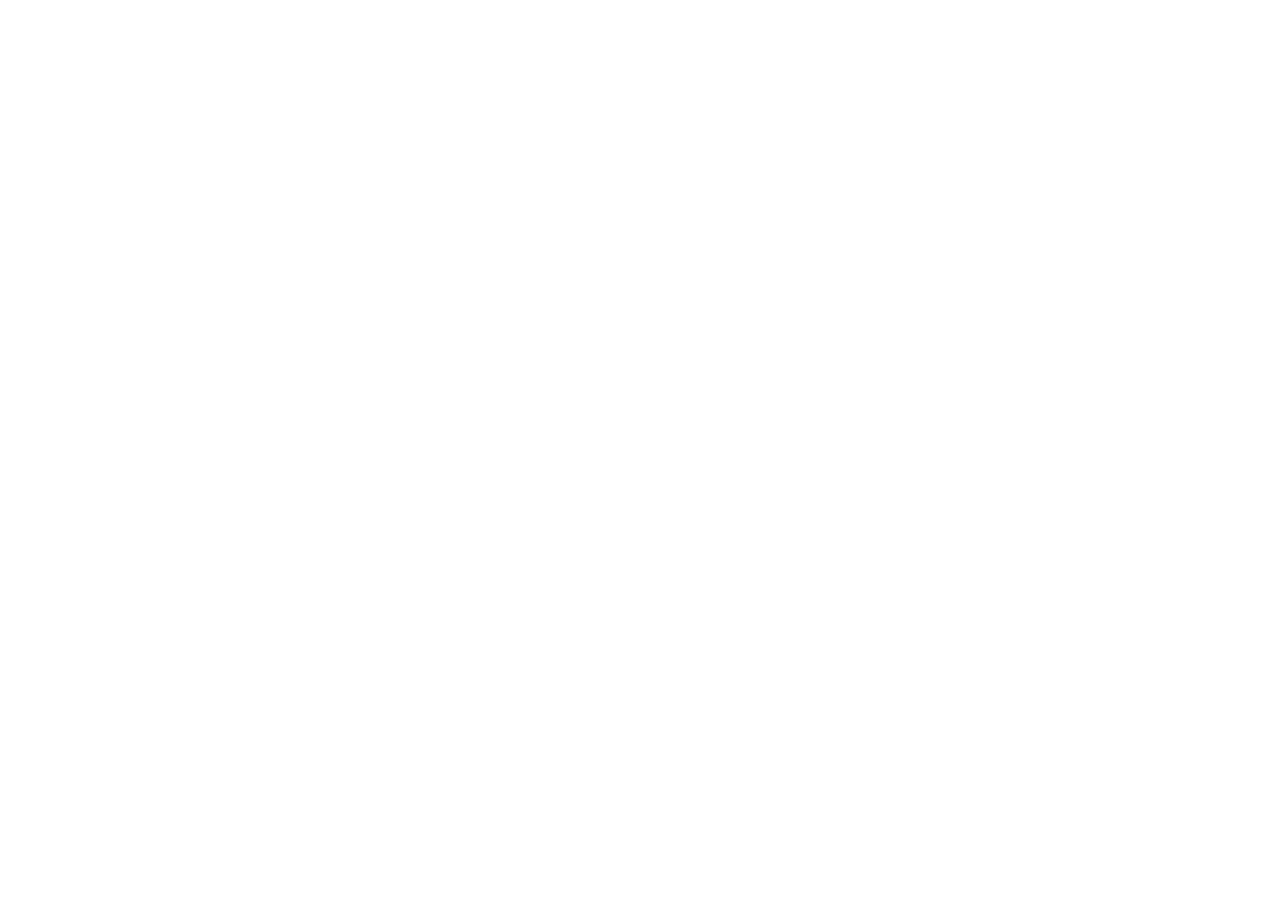
==== mondrian-painting/index.html @ 903be387 "Add mondrian-painting folder" ====
<!DOCTYPE html>
<html lang="en">
<head>
    <meta charset="UTF-8">
    <meta name="viewport" content="width=device-width, initial-scale=1.0">
    <title>Document</title>
</head>
<body>
    
</body>
</html>
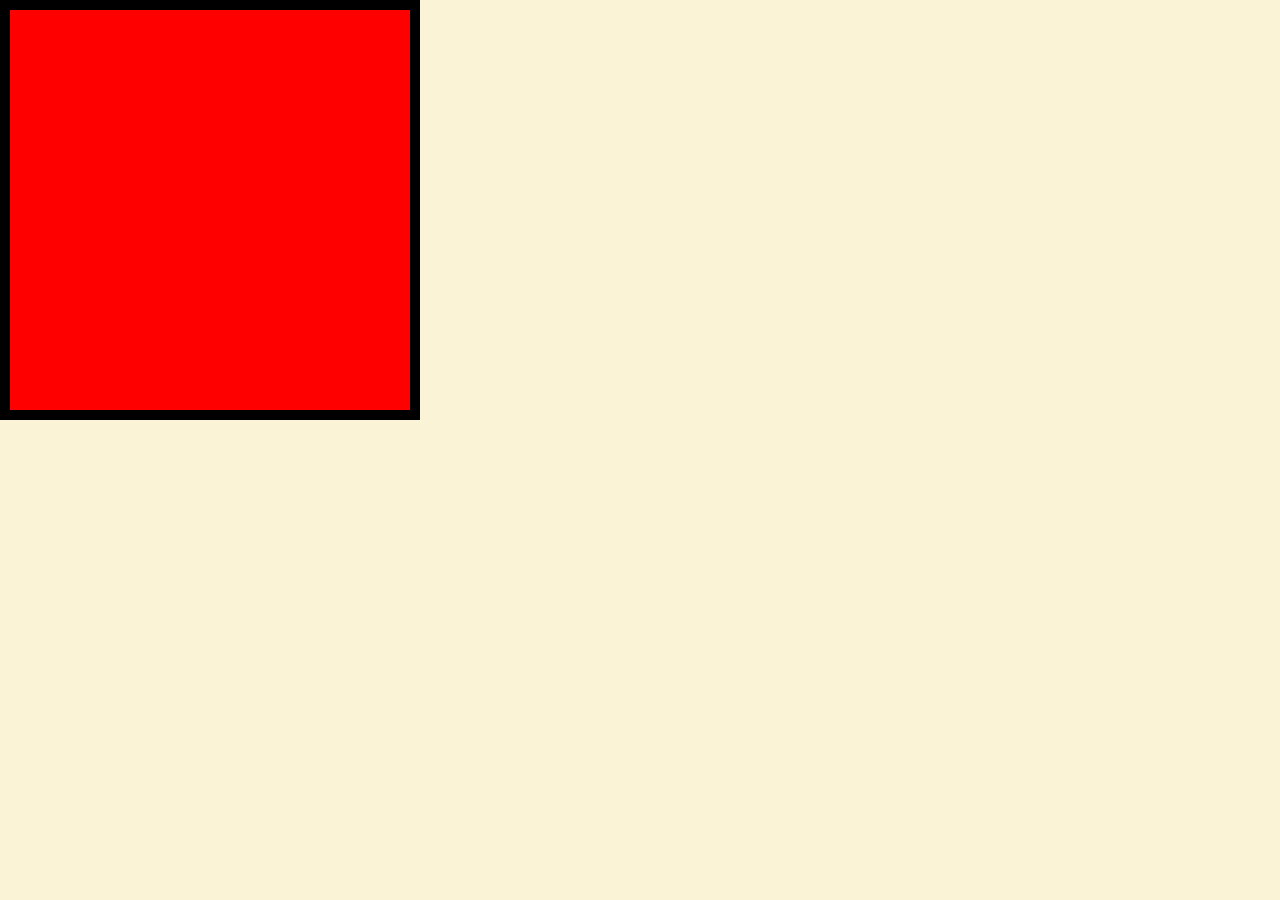
==== commit 985d9202: "Add style.css file" ====
--- a/mondrian-painting/index.html
+++ b/mondrian-painting/index.html
@@ -3,9 +3,12 @@
 <head>
     <meta charset="UTF-8">
     <meta name="viewport" content="width=device-width, initial-scale=1.0">
+    <link rel="stylesheet" href="./style.css">
     <title>Document</title>
 </head>
 <body>
-    
+    <div class="main">
+       
+    </div>
 </body>
 </html>--- a/mondrian-painting/style.css
+++ b/mondrian-painting/style.css
@@ -0,0 +1,14 @@
+body {
+    background-color: #FBF3D5;
+    margin: 0;
+}
+
+.main {
+    margin: 0;
+    border: 10px solid black;
+    background-color: red;
+    display: block;
+    height: 400px;
+    width: 400px;
+    align-self: center;
+}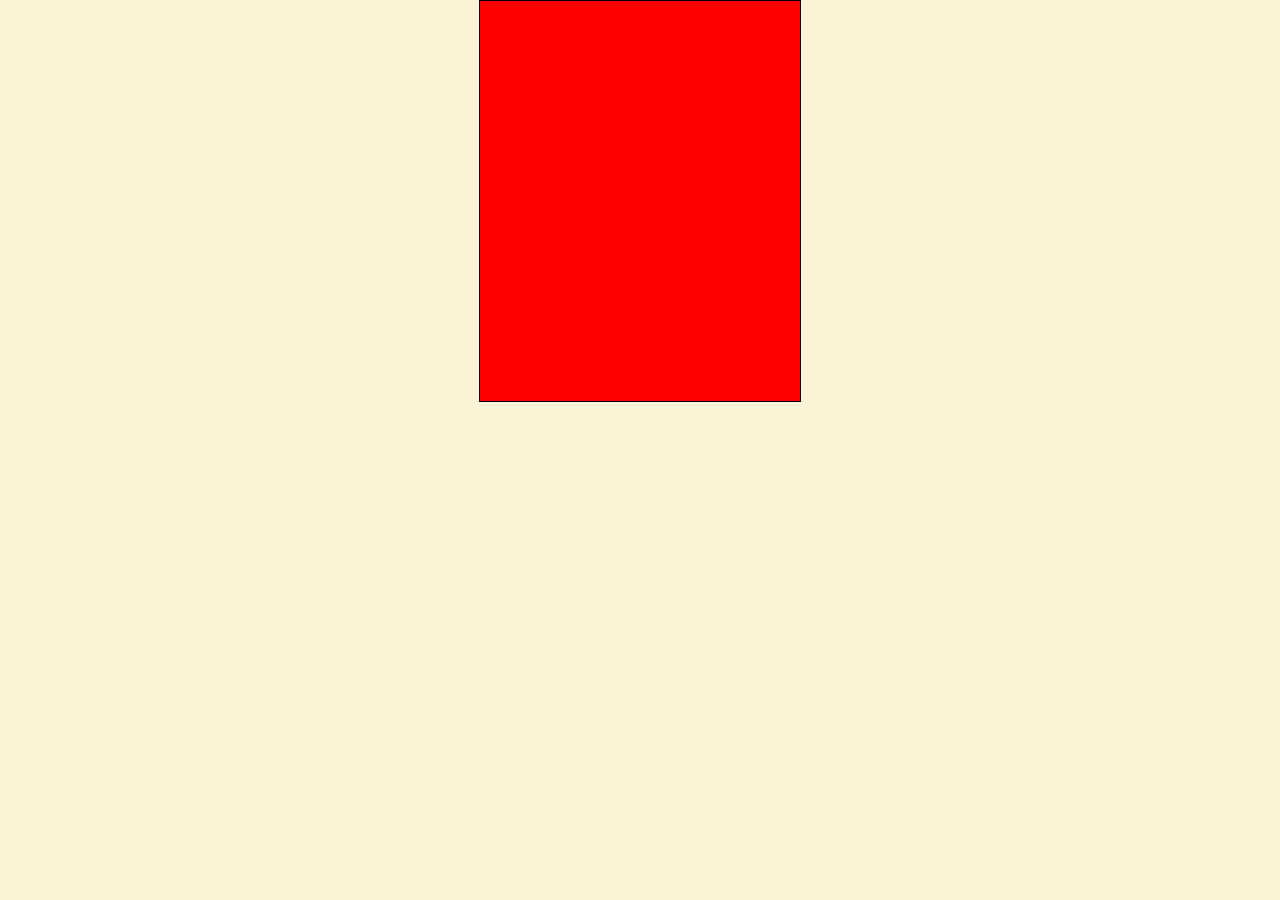
==== commit b81f1d7e: "Add the separate containers and their classes" ====
--- a/mondrian-painting/index.html
+++ b/mondrian-painting/index.html
@@ -8,7 +8,13 @@
 </head>
 <body>
     <div class="main">
-       
+       <div class="red-box"></div>
+       <div class="top-left-white-box"></div>
+       <div class="middle-left-white-box"></div>
+       <div class="blue-box"></div>
+       <div class="bottom-white-box"></div>
+       <div class="small-right-white-box"></div>
+       <div class="yellow-box"></div>
     </div>
 </body>
 </html>--- a/mondrian-painting/style.css
+++ b/mondrian-painting/style.css
@@ -1,14 +1,14 @@
 body {
     background-color: #FBF3D5;
-    margin: 0;
+    margin: auto;
 }
 
 .main {
-    margin: 0;
-    border: 10px solid black;
+    margin: auto;
+    border: 1px solid black;
     background-color: red;
     display: block;
     height: 400px;
-    width: 400px;
-    align-self: center;
+    width: 25%;
+    /* margin-left: 50%; */
 }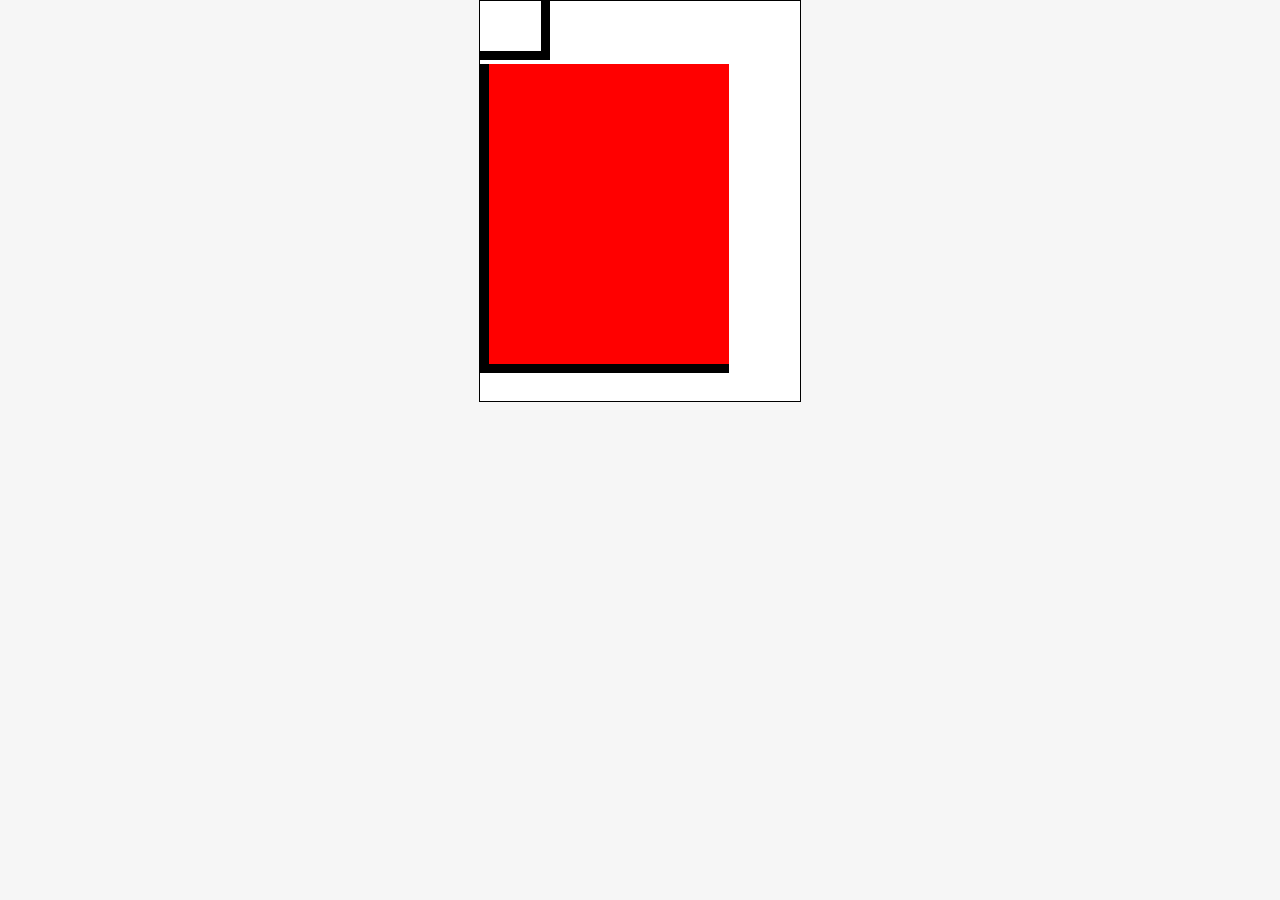
==== commit ba6dfd8c: "Add stylization" ====
--- a/mondrian-painting/index.html
+++ b/mondrian-painting/index.html
@@ -1,20 +1,26 @@
 <!DOCTYPE html>
 <html lang="en">
+
 <head>
     <meta charset="UTF-8">
     <meta name="viewport" content="width=device-width, initial-scale=1.0">
     <link rel="stylesheet" href="./style.css">
     <title>Document</title>
 </head>
+
 <body>
     <div class="main">
-       <div class="red-box"></div>
-       <div class="top-left-white-box"></div>
-       <div class="middle-left-white-box"></div>
-       <div class="blue-box"></div>
-       <div class="bottom-white-box"></div>
-       <div class="small-right-white-box"></div>
-       <div class="yellow-box"></div>
+        <div class="first-row">
+            <div class="top-left-white-box"></div>
+            <div class="red-box"></div>
+            <div class="middle-left-white-box"></div>
+        </div>
+
+        <div class="blue-box"></div>
+        <div class="bottom-white-box"></div>
+        <div class="small-right-white-box"></div>
+        <div class="yellow-box"></div>
     </div>
 </body>
+
 </html>--- a/mondrian-painting/style.css
+++ b/mondrian-painting/style.css
@@ -1,14 +1,35 @@
 body {
-    background-color: #FBF3D5;
+    background-color: #f6f6f6;
     margin: auto;
 }
 
 .main {
     margin: auto;
     border: 1px solid black;
-    background-color: red;
+    background-color: white;
     display: block;
     height: 400px;
     width: 25%;
     /* margin-left: 50%; */
+}
+
+.first-row {
+    height: 75%;
+}
+
+.red-box {
+    display: inline-block;
+    border-left: 9px solid black;
+    border-bottom: 9px solid black;
+    height:100%;
+    width: 75%;
+    background-color: red;
+}
+
+.top-left-white-box {
+    display: inline-block;
+    border-right: 9px solid black;
+    border-bottom: 9px solid black;
+    height: 50px;
+    width: 19%;
 }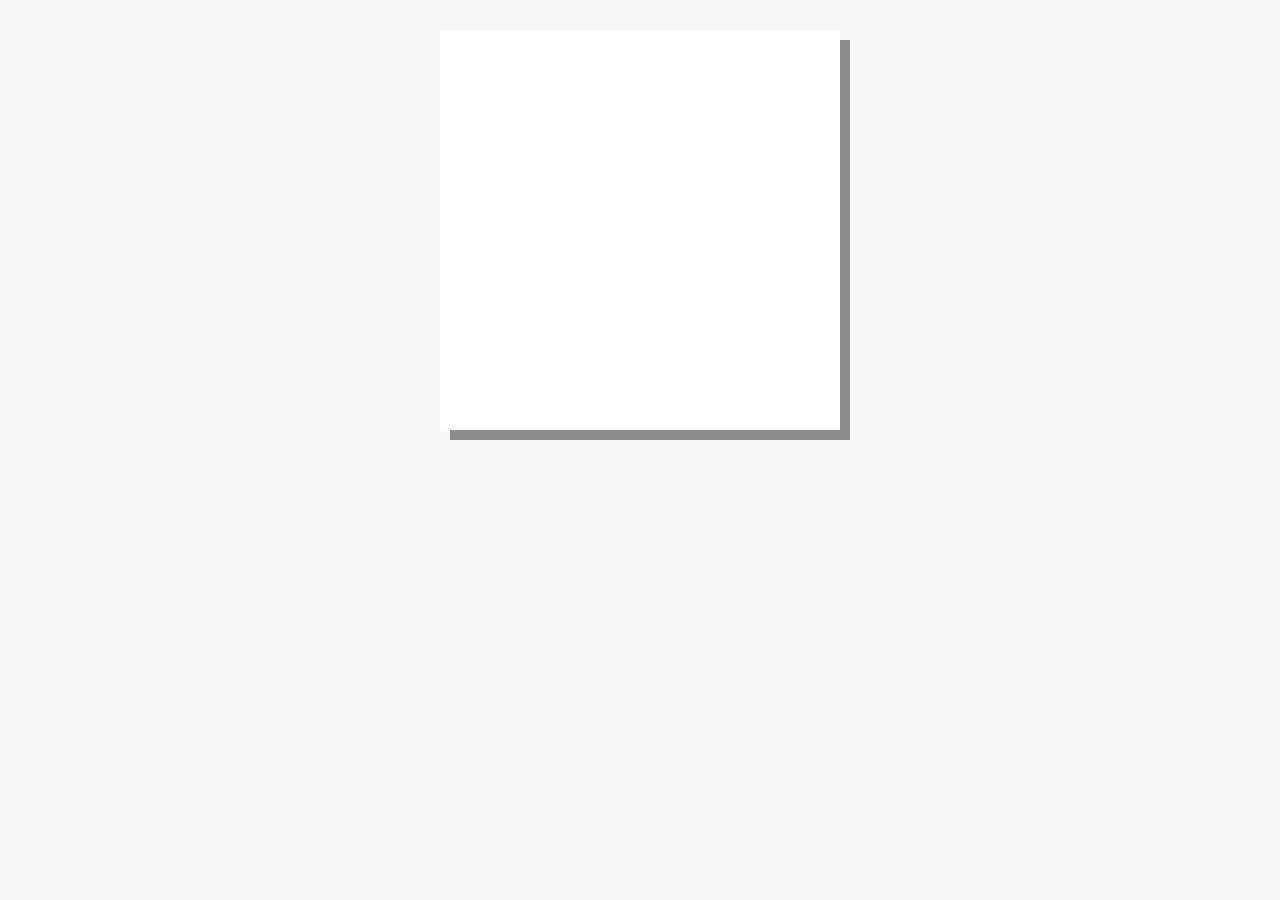
==== commit e6522105: "Add stylzation to the main div to make it look like a canvas" ====
--- a/mondrian-painting/index.html
+++ b/mondrian-painting/index.html
@@ -9,7 +9,7 @@
 </head>
 
 <body>
-    <div class="main">
+    <div id="main">
         <div class="first-row">
             <div class="top-left-white-box"></div>
             <div class="red-box"></div>
--- a/mondrian-painting/style.css
+++ b/mondrian-painting/style.css
@@ -1,18 +1,17 @@
 body {
     background-color: #f6f6f6;
-    margin: auto;
 }
 
-.main {
-    margin: auto;
-    border: 1px solid black;
-    background-color: white;
-    display: block;
+#main {
+    background-color: #FFFFFF;
     height: 400px;
-    width: 25%;
-    /* margin-left: 50%; */
+    width: 400px;
+    margin-top: 30px;
+    margin-left: auto;
+    margin-right: auto;
+    box-shadow: 10px 10px 0px #8d8d8d;
 }
-
+/* 
 .first-row {
     height: 75%;
 }
@@ -32,4 +31,4 @@
     border-bottom: 9px solid black;
     height: 50px;
     width: 19%;
-}+} */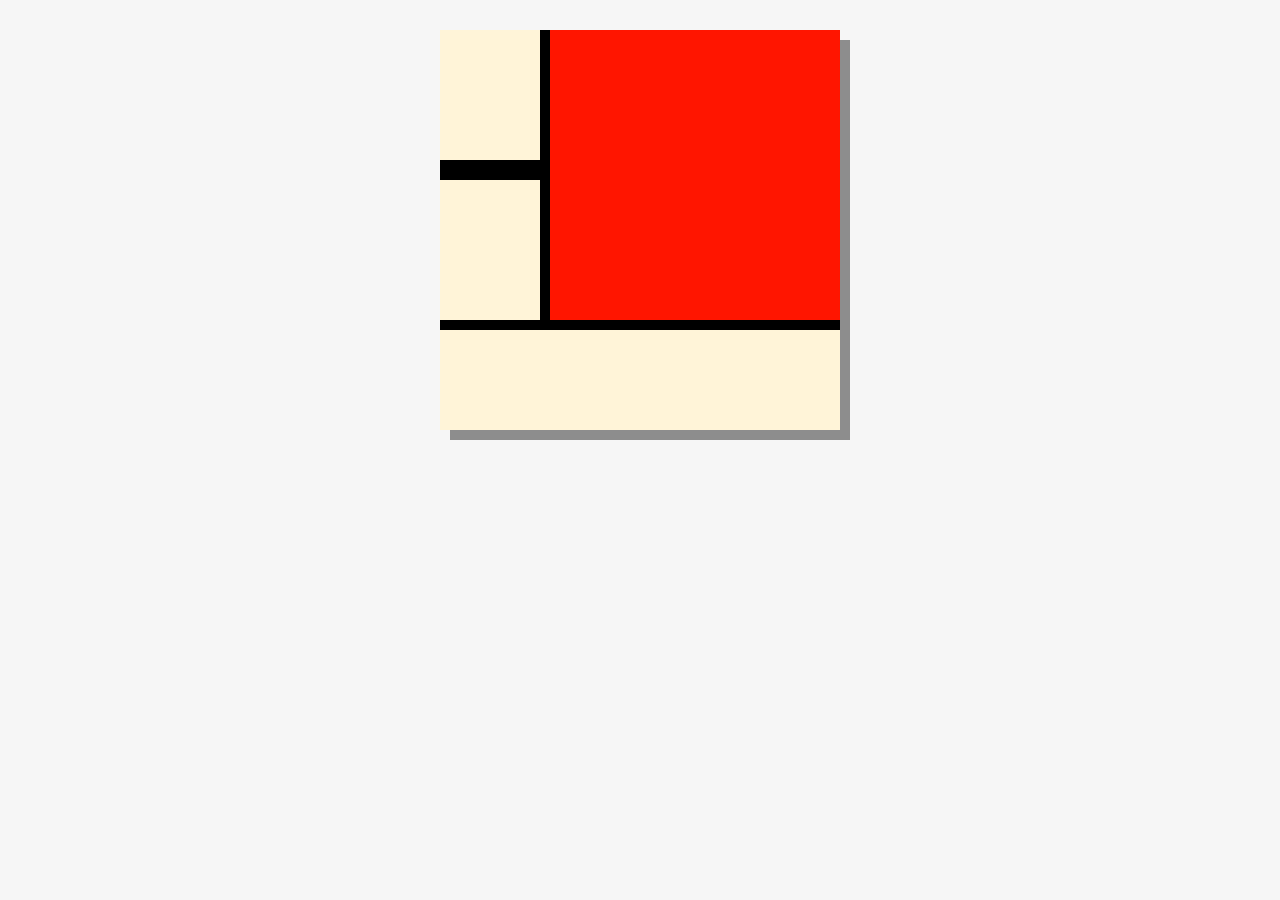
==== commit 2ae01193: "Divide the boxes in the first row and add styles" ====
--- a/mondrian-painting/index.html
+++ b/mondrian-painting/index.html
@@ -10,16 +10,22 @@
 
 <body>
     <div id="main">
-        <div class="first-row">
-            <div class="top-left-white-box"></div>
-            <div class="red-box"></div>
-            <div class="middle-left-white-box"></div>
+        <div id="top-row">
+            <div id="red-box" class="red right"></div>
+            <div id="first-divider" class="black right"></div>
+            <div id="top-left-column" class="right"></div>
+            <div id="top-left-white-box"></div>
+            <div id="second-divider" class="black"></div>
+            <div id="middle-left-white-box"></div>
+        </div>
+        <div id="middle-row-divider" class="black"></div>
+        <div id="bottom-row">
+            <div class="blue-box"></div>
+            <div class="bottom-white-box"></div>
+            <div class="small-right-white-box"></div>
+            <div class="yellow-box"></div>
         </div>
 
-        <div class="blue-box"></div>
-        <div class="bottom-white-box"></div>
-        <div class="small-right-white-box"></div>
-        <div class="yellow-box"></div>
     </div>
 </body>
 
--- a/mondrian-painting/style.css
+++ b/mondrian-painting/style.css
@@ -3,7 +3,7 @@
 }
 
 #main {
-    background-color: #FFFFFF;
+    background-color: #FFF4D8;
     height: 400px;
     width: 400px;
     margin-top: 30px;
@@ -11,24 +11,57 @@
     margin-right: auto;
     box-shadow: 10px 10px 0px #8d8d8d;
 }
-/* 
-.first-row {
-    height: 75%;
+
+#top-row {
+    height: 290px;
 }
 
-.red-box {
-    display: inline-block;
-    border-left: 9px solid black;
-    border-bottom: 9px solid black;
-    height:100%;
-    width: 75%;
-    background-color: red;
+#red-box {
+    height: 290px;
+    width: 290px;
 }
 
-.top-left-white-box {
-    display: inline-block;
-    border-right: 9px solid black;
-    border-bottom: 9px solid black;
-    height: 50px;
-    width: 19%;
-} */+#first-divider {
+    height: 290px;
+    width: 10px;
+}
+
+#top-left-white-box {
+    height: 130px;
+    width: 100px;
+}
+
+#second-divider {
+    height: 20px;
+    width: 100px;
+}
+
+#middle-left-white-box {
+    height: 140px;
+    width: 100px;
+}
+
+#middle-row-divider {
+    height: 10px;
+    width: 400px;
+}
+
+.red {
+    background-color: #FF1500;
+}
+
+.blue {
+    background-color: #004EB2;
+}
+
+.yellow {
+    background-color: #ECAE13;
+}
+
+.black {
+    background-color: #000000;
+}
+
+.right {
+    float: right;
+}
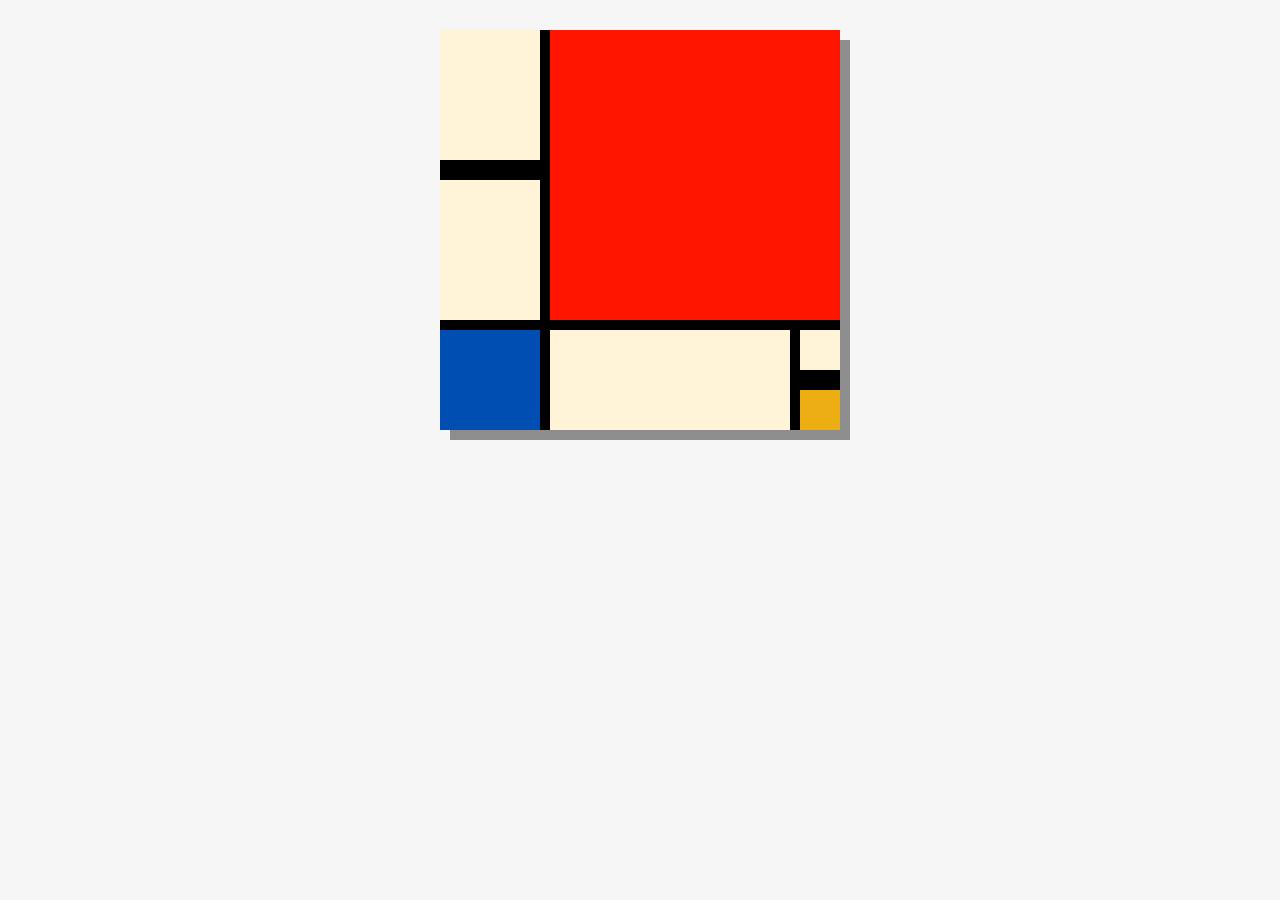
==== commit 9bc2cc42: "Divide the boxes in the bottom row and add styles" ====
--- a/mondrian-painting/index.html
+++ b/mondrian-painting/index.html
@@ -13,17 +13,25 @@
         <div id="top-row">
             <div id="red-box" class="red right"></div>
             <div id="first-divider" class="black right"></div>
-            <div id="top-left-column" class="right"></div>
-            <div id="top-left-white-box"></div>
-            <div id="second-divider" class="black"></div>
-            <div id="middle-left-white-box"></div>
+            <div id="top-left-column" class="right">
+                <div id="top-left-white-box"></div>
+                <div id="second-divider" class="black"></div>
+                <div id="middle-left-white-box"></div>
+            </div>
         </div>
+
         <div id="middle-row-divider" class="black"></div>
+
         <div id="bottom-row">
-            <div class="blue-box"></div>
-            <div class="bottom-white-box"></div>
-            <div class="small-right-white-box"></div>
-            <div class="yellow-box"></div>
+            <div id="bottom-right-column" class="right">
+                <div id="small-bottom-white-box"></div>
+                <div id="horizontal-bottom-divider" class="black"></div>
+                <div id="yellow-box" class="yellow"></div>
+            </div>
+            <div class="vertical-bottom-divider black right" ></div>
+            <div id="bottom-white-box" class="right"></div>
+            <div class="vertical-bottom-divider black right" ></div>
+            <div id="blue-box" class="blue"></div>
         </div>
 
     </div>
--- a/mondrian-painting/style.css
+++ b/mondrian-painting/style.css
@@ -46,6 +46,41 @@
     width: 400px;
 }
 
+#bottom-right-column {
+    height: 100px;
+    width: 40px;
+}
+
+#small-bottom-white-box {
+    height: 40px;
+    width: 40px;
+}
+
+#horizontal-bottom-divider {
+    height: 20px;
+    width: 40px;
+}
+
+#yellow-box {
+    height: 40px;
+    width: 40px;
+}
+
+#bottom-white-box {
+    height: 100px;
+    width: 240px;
+}
+
+#blue-box {
+    height: 100px;
+    width: 100px;
+}
+ 
+.vertical-bottom-divider {
+    height: 100px;
+    width: 10px;
+}
+
 .red {
     background-color: #FF1500;
 }
